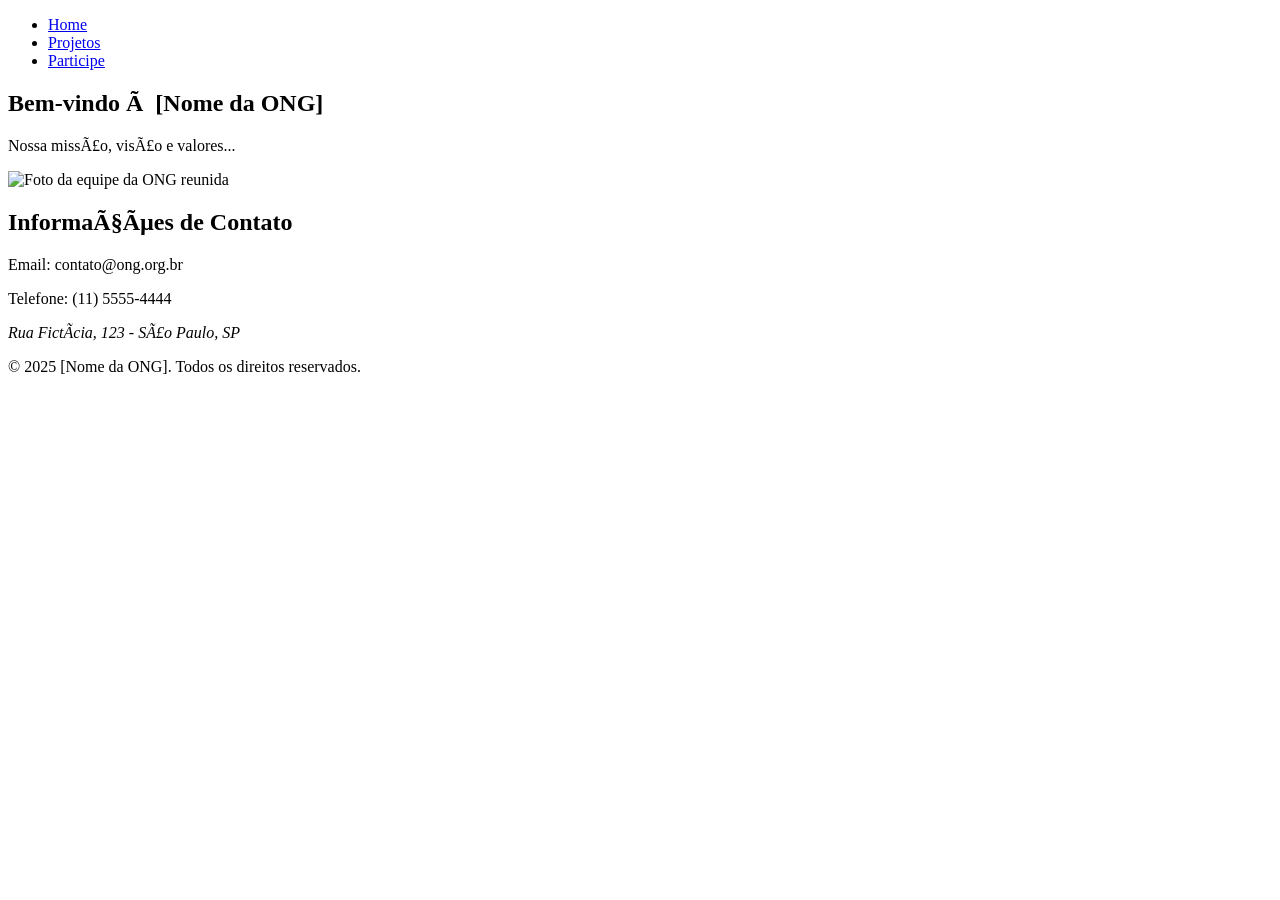
==== index.html @ a45cba8a "Entrega 1: Estrutura HTML e formulário" ====
<!DOCTYPE html>
<html lang="pt-BR">
<head>
    <meta charset="UTF-M">
    <meta name="viewport" content="width=device-width, initial-scale=1.0">
    <title>Nome da ONG - Página Inicial</title>
    </head>
<body>

    <header>
        <nav>
            <ul>
                <li><a href="index.html">Home</a></li>
                <li><a href="projetos.html">Projetos</a></li>
                <li><a href="cadastro.html">Participe</a></li>
            </ul>
        </nav>
    </header>

    <main>
        <section id="sobre">
            <h1>Bem-vindo à [Nome da ONG]</h1>
            <p>Nossa missão, visão e valores...</p>
            <img src="imagens/foto-equipe.jpg" alt="Foto da equipe da ONG reunida">
        </section>

        <section id="contato">
            <h2>Informações de Contato</h2>
            <p>Email: contato@ong.org.br</p>
            <p>Telefone: (11) 5555-4444</p>
            <address>
                Rua Fictícia, 123 - São Paulo, SP
            </address>
        </section>
    </main>

    <footer>
        <p>&copy; 2025 [Nome da ONG]. Todos os direitos reservados.</p>
        </footer>

</body>
</html>
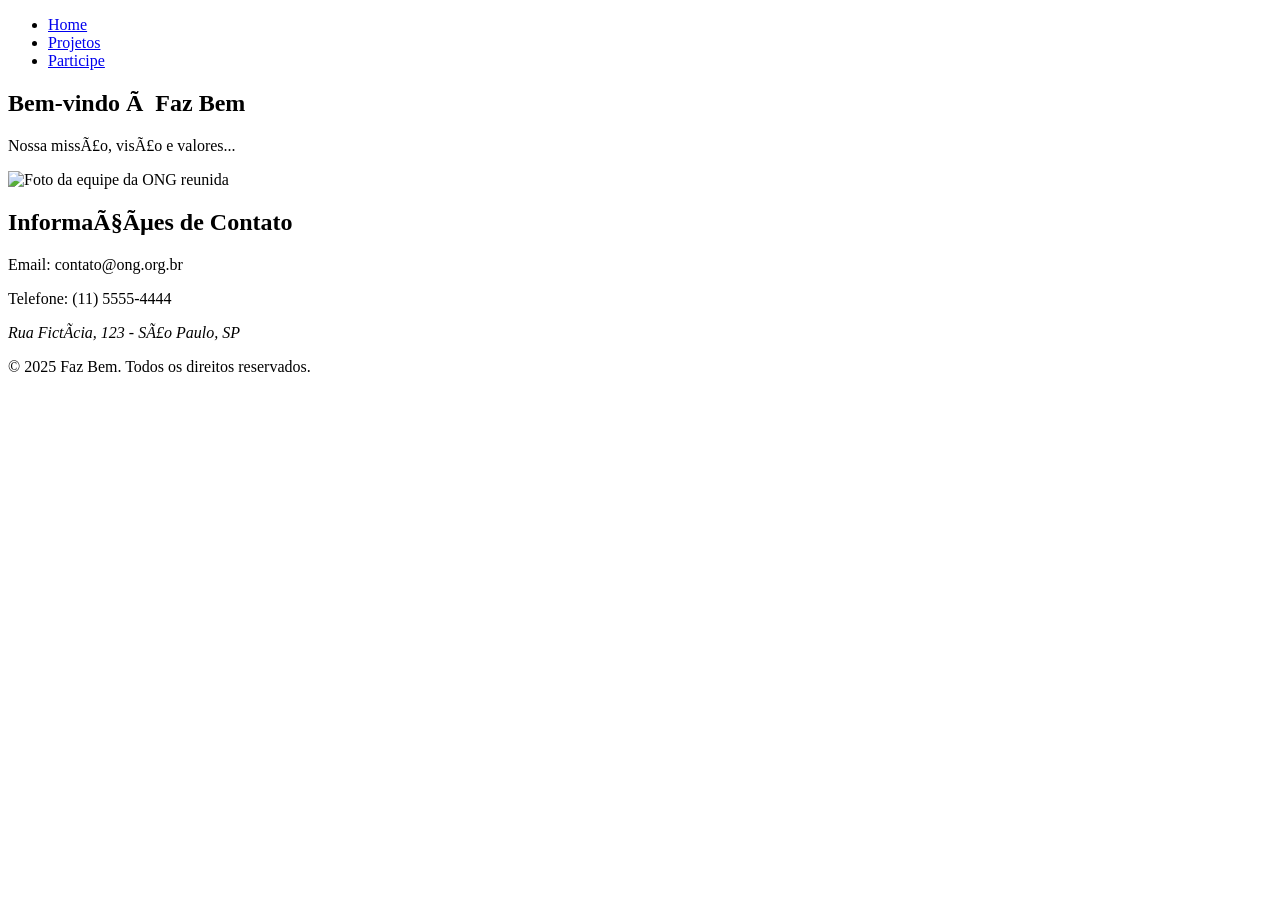
==== commit 63c36b3b: "Adiciona nome oficial da ONG nos arquivos HTML e faz o puload das imagens" ====
--- a/index.html
+++ b/index.html
@@ -3,7 +3,7 @@
 <head>
     <meta charset="UTF-M">
     <meta name="viewport" content="width=device-width, initial-scale=1.0">
-    <title>Nome da ONG - Página Inicial</title>
+    <title>Faz Bem - Página Inicial</title>
     </head>
 <body>
 
@@ -19,7 +19,7 @@
 
     <main>
         <section id="sobre">
-            <h1>Bem-vindo à [Nome da ONG]</h1>
+            <h1>Bem-vindo à Faz Bem</h1>
             <p>Nossa missão, visão e valores...</p>
             <img src="imagens/foto-equipe.jpg" alt="Foto da equipe da ONG reunida">
         </section>
@@ -35,7 +35,7 @@
     </main>
 
     <footer>
-        <p>&copy; 2025 [Nome da ONG]. Todos os direitos reservados.</p>
+        <p>&copy; 2025 Faz Bem. Todos os direitos reservados.</p>
         </footer>
 
 </body>
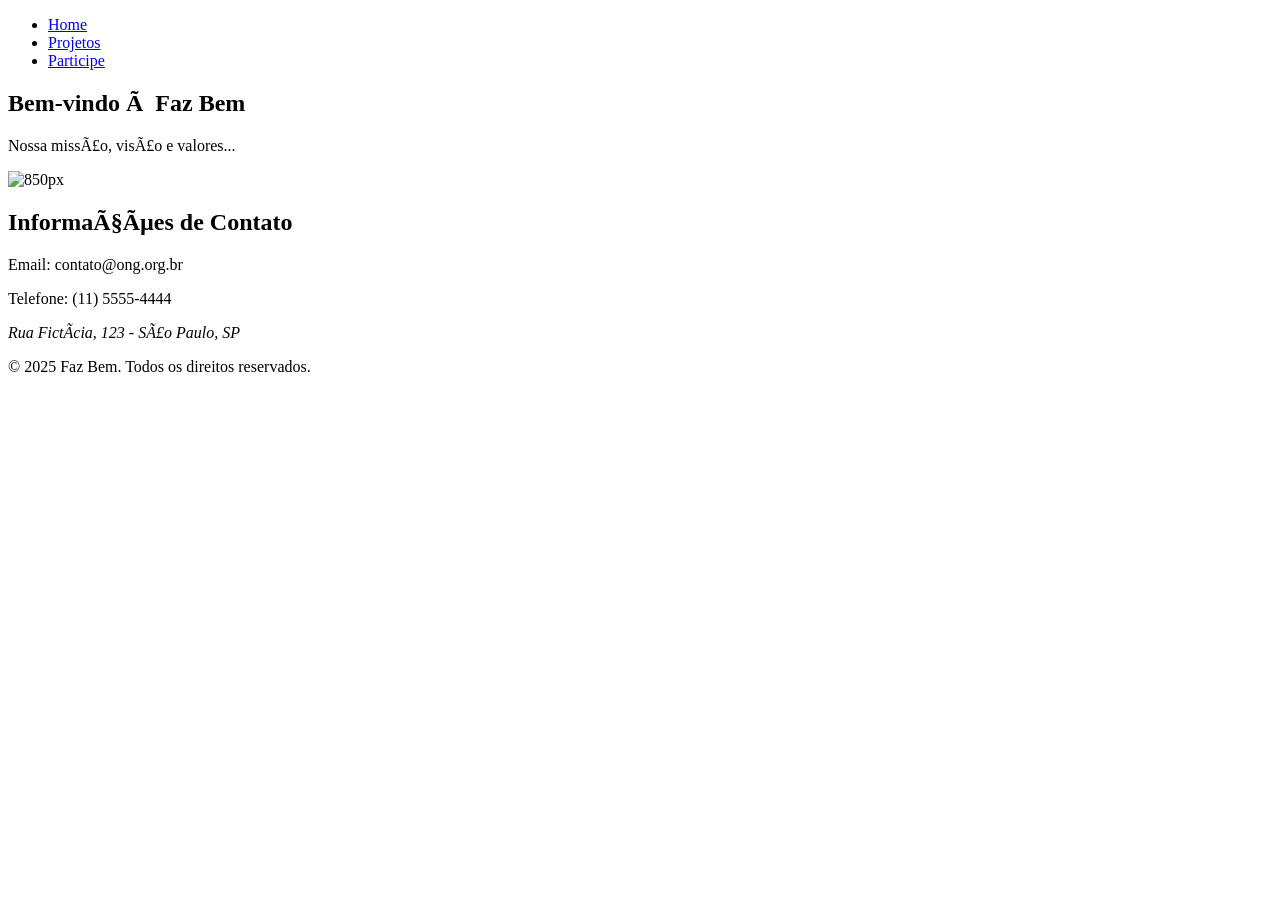
==== commit 99ca191d: "arrumei a altura das imagens" ====
--- a/index.html
+++ b/index.html
@@ -21,7 +21,7 @@
         <section id="sobre">
             <h1>Bem-vindo à Faz Bem</h1>
             <p>Nossa missão, visão e valores...</p>
-            <img src="imagens/foto-equipe.jpg" alt="Foto da equipe da ONG reunida">
+            <img src="../projeto-ong-atividade1/imagens/trabalhovoluntario.jpg" alt="850px">
         </section>
 
         <section id="contato">
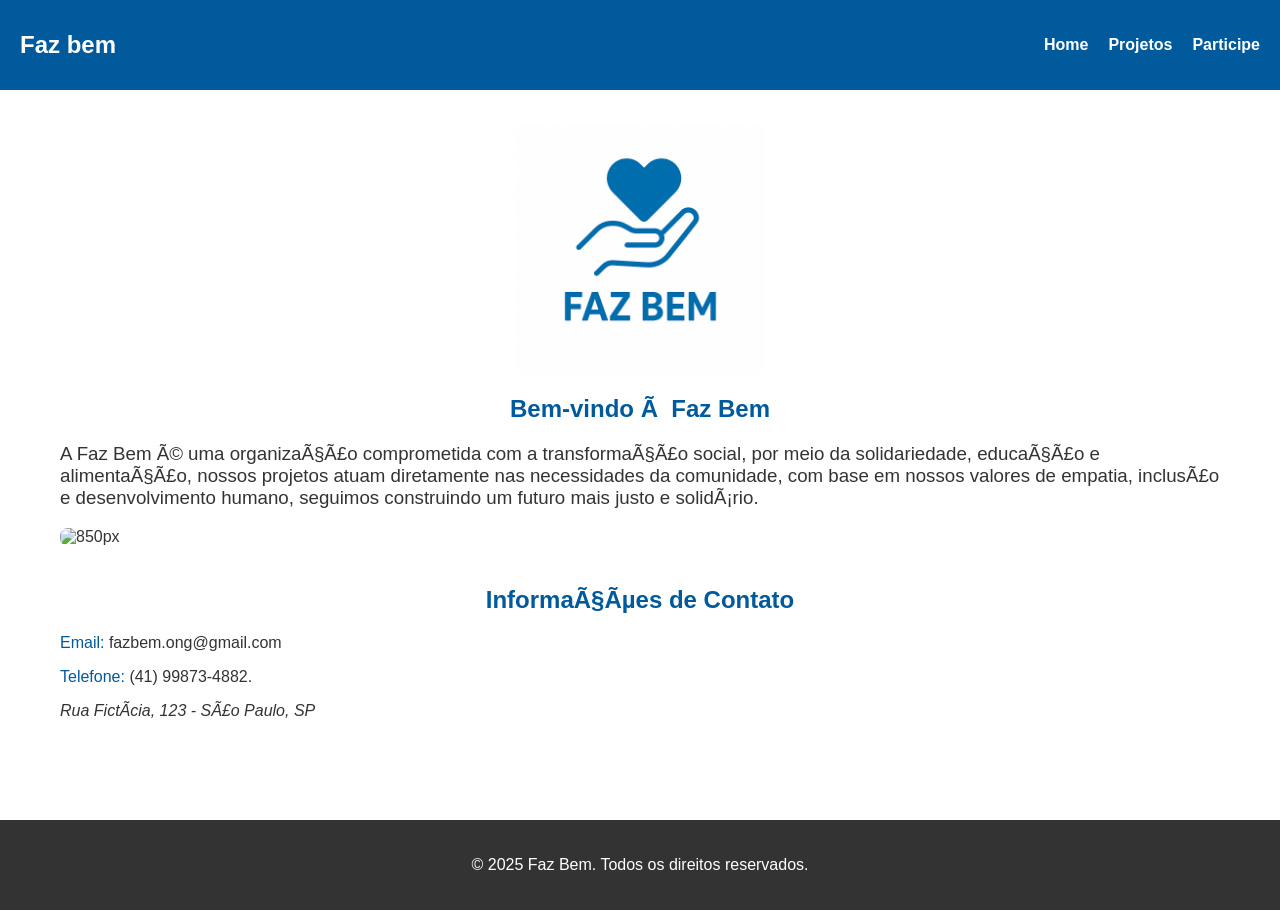
==== commit a7e22ddf: "front-end do site feito junto do sistema de formulario e cadastro" ====
--- a/index.html
+++ b/index.html
@@ -4,30 +4,35 @@
     <meta charset="UTF-M">
     <meta name="viewport" content="width=device-width, initial-scale=1.0">
     <title>Faz Bem - Página Inicial</title>
+    <link rel="stylesheet" href="css/style.css">
     </head>
 <body>
 
-    <header>
-        <nav>
-            <ul>
-                <li><a href="index.html">Home</a></li>
-                <li><a href="projetos.html">Projetos</a></li>
-                <li><a href="cadastro.html">Participe</a></li>
-            </ul>
-        </nav>
+       <header>
+        <h1 class="logo">Faz bem</h1> 
+            <nav>
+                <ul>
+                    <li><a href="index.html">Home</a></li>
+                    <li><a href="projetos.html">Projetos</a></li>
+                    <li><a href="cadastro.html">Participe</a></li> 
+                </ul>
+            </nav>
     </header>
 
+
     <main>
+        <img src="imagens/logofazbem.png" width="250px">
         <section id="sobre">
             <h1>Bem-vindo à Faz Bem</h1>
-            <p>Nossa missão, visão e valores...</p>
+            <h3> A Faz Bem é uma organização comprometida com a transformação social, por meio da solidariedade, educação e alimentação, nossos projetos atuam diretamente nas necessidades da comunidade, 
+                com base em nossos valores de empatia, inclusão e desenvolvimento humano, seguimos construindo um futuro mais justo e solidário.</h3>
             <img src="../projeto-ong-atividade1/imagens/trabalhovoluntario.jpg" alt="850px">
         </section>
 
         <section id="contato">
             <h2>Informações de Contato</h2>
-            <p>Email: contato@ong.org.br</p>
-            <p>Telefone: (11) 5555-4444</p>
+            <p><span>Email:</span> fazbem.ong@gmail.com</p>
+            <p><span>Telefone:</span> (41) 99873-4882.</p>
             <address>
                 Rua Fictícia, 123 - São Paulo, SP
             </address>
--- a/css/style.css
+++ b/css/style.css
@@ -0,0 +1,228 @@
+
+:root {
+    --cor-primaria: #005A9C;
+    --cor-secundaria: #005A9C;
+    --cor-texto: #333333;
+    --fonte-principal: 'Arial', sans-serif;
+}
+
+body {
+    font-family: var(--fonte-principal);
+    color: var(--cor-texto);
+    margin: 0;
+    padding: 0;
+    display: flex;
+    flex-direction: column;
+    min-height: 100vh; 
+}
+
+img {
+    max-width: 100%;
+    height: auto;
+}
+
+header {
+    background-color: var(--cor-primaria);
+    color: white;
+    padding: 15px 20px;
+    display: flex;
+    justify-content: space-between;
+    align-items: center;
+    width: 100%;
+    box-sizing: border-box; 
+}
+
+header .logo {
+    font-size: 1.5rem;
+    font-weight: bold;
+}
+
+nav ul {
+    list-style: none;
+    margin: 0;
+    padding: 0;
+    display: flex;
+}
+
+nav li {
+    margin-left: 20px;
+}
+
+nav a {
+    color: white;
+    text-decoration: none;
+    font-weight: bold;
+}
+
+nav a:hover {
+    text-decoration: underline;
+}
+
+main {
+    max-width: 1200px;
+    width: 100%; 
+    margin: 20px auto; 
+    padding: 0 20px;
+    flex-grow: 1; 
+    box-sizing: border-box;
+}
+
+main section {
+    margin-bottom: 40px;
+}
+
+main h1, main h2 {
+    color: var(--cor-primaria);
+    text-align: center;
+    margin-bottom: 20px;
+}
+
+main img {
+    border-radius: 8px;
+    display: block;
+    margin: 15px auto;
+}
+
+footer {
+    background-color: #333;
+    color: white;
+    text-align: center;
+    padding: 20px;
+    margin-top: 40px;
+    width: 100%;
+    box-sizing: border-box;
+}
+
+.projetos-container {
+    display: flex;
+    flex-wrap: wrap;
+    justify-content: center;
+    gap: 60px;
+}
+
+.projeto-card {
+    border: 1px solid #ddd;
+    border-radius: 8px;
+    overflow: hidden;
+    width: 100%; 
+    display: flex;
+    flex-direction: column;
+}
+
+.projeto-card img {
+    width: 100%;
+    height: 200px;
+    object-fit: cover;
+    margin: 0; 
+    border-radius: 0; 
+}
+
+.projeto-card h2 {
+    font-size: 1.25rem;
+    padding: 15px 15px 5px 15px;
+    text-align: left;
+}
+
+.projeto-card p {
+    padding: 0 15px 15px 15px;
+    flex-grow: 1; 
+}
+
+.cta-secao {
+    background-color: #f4f4f4;
+    border-radius: 8px;
+    padding: 30px;
+    text-align: center;
+    margin-top: 40px;
+}
+
+.cta-botao {
+    display: inline-block;
+    background-color: var(--cor-secundaria);
+    color: white;
+    padding: 12px 25px;
+    text-decoration: none;
+    font-weight: bold;
+    border-radius: 5px;
+    font-size: 1.1rem;
+    transition: background-color 0.3s ease;
+}
+
+.cta-botao:hover {
+    background-color: #1a78bb;
+}
+
+form fieldset {
+    border: 1px solid #ccc;
+    border-radius: 8px;
+    margin-bottom: 20px;
+    padding: 20px;
+}
+
+form fieldset legend {
+    font-size: 1.2rem;
+    font-weight: bold;
+    color: var(--cor-primaria);
+    padding: 0 10px; 
+}
+
+form label {
+    display: block;
+    margin-bottom: 5px;
+    font-weight: bold;
+}
+
+form input[type="text"],
+form input[type="email"],
+form input[type="tel"],
+form input[type="date"],
+form select {
+    width: 100%;
+    padding: 10px;
+    box-sizing: border-box;
+    border: 1px solid #ddd;
+    border-radius: 4px;
+    margin-bottom: 15px; 
+}
+
+@media (min-width: 768px) {
+    .projeto-card {
+        width: calc(50% - 10px);
+        max-width: none; 
+    }
+}
+
+@media (min-width: 1024px) {
+    .projeto-card {
+        width: calc(33.333% - 14px); 
+    }
+}
+
+p body {
+    font-family: Arial, Helvetica, sans-serif;
+    font-weight: 700;
+    color: #333;
+}
+
+.imagenslogo {
+  display: flex;
+  flex-direction: row; 
+
+  justify-content: flex-start; 
+
+  align-items: center; 
+}
+
+.imagenslogo img {
+  margin-right: 15px; 
+}
+
+span {
+    color: #005A9C;
+}
+
+h3 {
+    font-family: Arial, Helvetica, sans-serif;
+    font-weight: 500;
+    color: #333;
+}
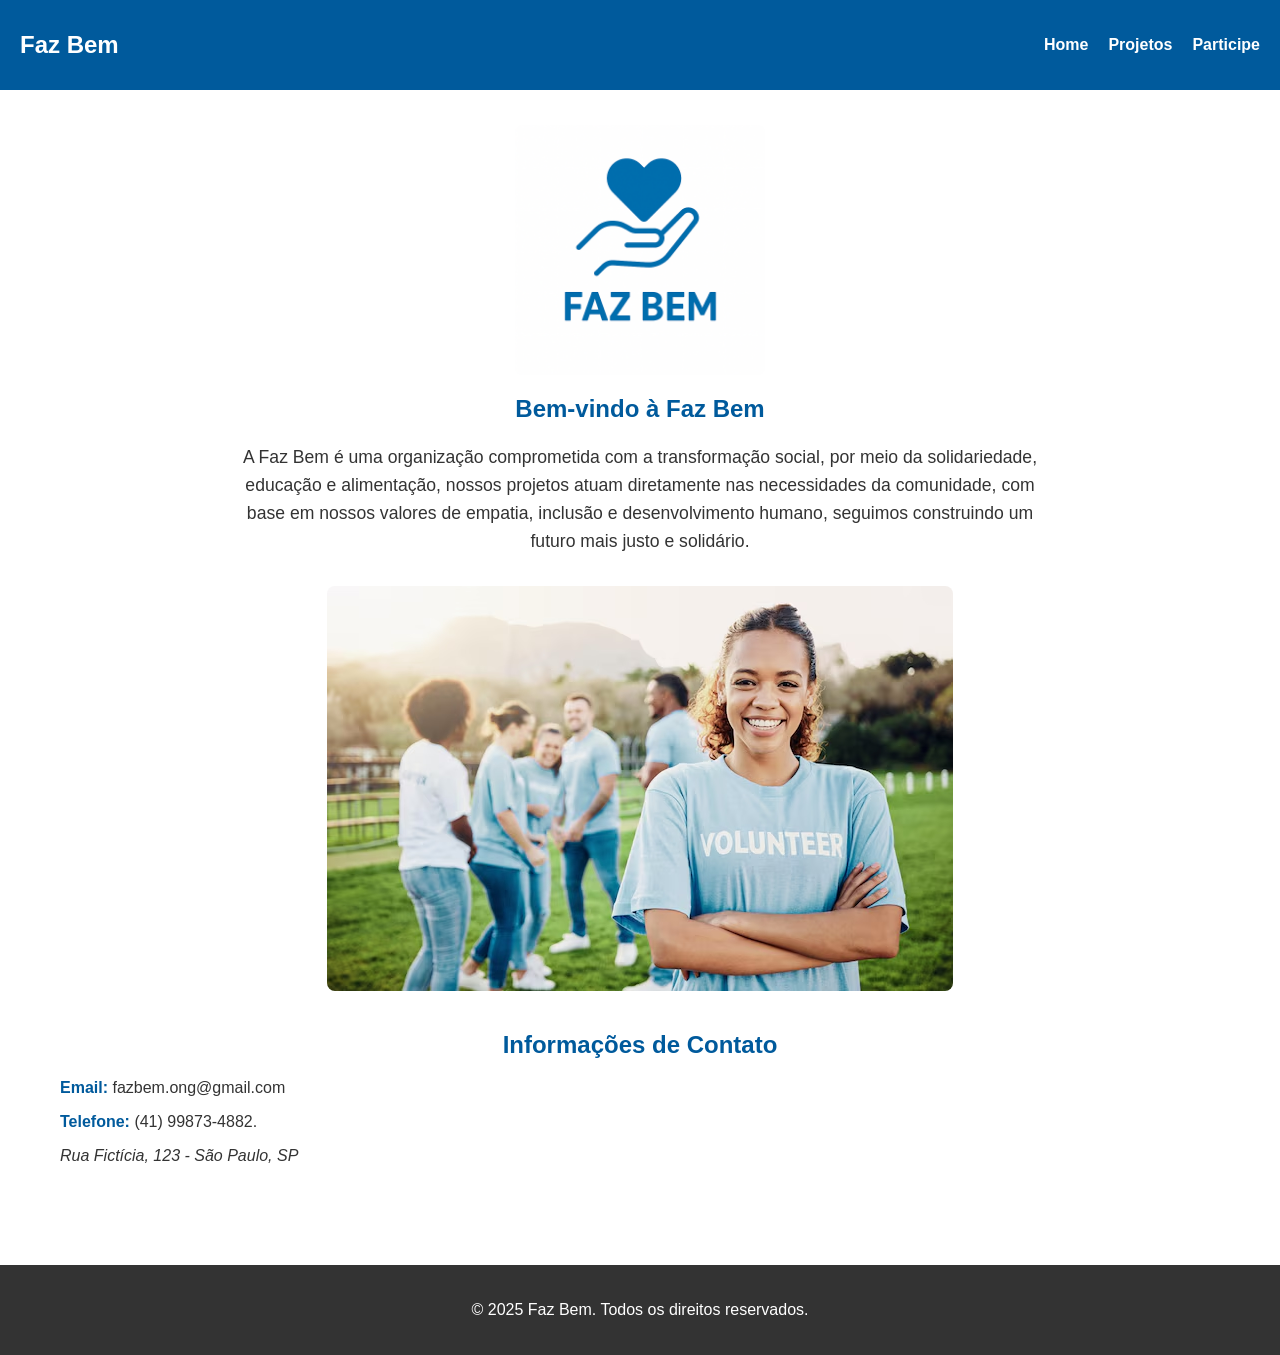
==== commit f9f7908a: "adicionado README profissional e main.js" ====
--- a/index.html
+++ b/index.html
@@ -1,32 +1,35 @@
 <!DOCTYPE html>
 <html lang="pt-BR">
 <head>
-    <meta charset="UTF-M">
+    <meta charset="UTF-8">
     <meta name="viewport" content="width=device-width, initial-scale=1.0">
     <title>Faz Bem - Página Inicial</title>
     <link rel="stylesheet" href="css/style.css">
-    </head>
+</head>
 <body>
 
-       <header>
-        <h1 class="logo">Faz bem</h1> 
-            <nav>
-                <ul>
-                    <li><a href="index.html">Home</a></li>
-                    <li><a href="projetos.html">Projetos</a></li>
-                    <li><a href="cadastro.html">Participe</a></li> 
-                </ul>
-            </nav>
+    <header>
+        <h1 class="logo">Faz Bem</h1> 
+        <nav>
+            <ul>
+                <li><a href="index.html">Home</a></li>
+                <li><a href="projetos.html">Projetos</a></li>
+                <li><a href="cadastro.html">Participe</a></li> 
+            </ul>
+        </nav>
     </header>
 
-
     <main>
-        <img src="imagens/logofazbem.png" width="250px">
         <section id="sobre">
+            <img src="imagens/logofazbem.png" width="250" alt="Logo da ONG Faz Bem">
             <h1>Bem-vindo à Faz Bem</h1>
-            <h3> A Faz Bem é uma organização comprometida com a transformação social, por meio da solidariedade, educação e alimentação, nossos projetos atuam diretamente nas necessidades da comunidade, 
-                com base em nossos valores de empatia, inclusão e desenvolvimento humano, seguimos construindo um futuro mais justo e solidário.</h3>
-            <img src="../projeto-ong-atividade1/imagens/trabalhovoluntario.jpg" alt="850px">
+            
+            <p class="missao">
+                A Faz Bem é uma organização comprometida com a transformação social, por meio da solidariedade, educação e alimentação, nossos projetos atuam diretamente nas necessidades da comunidade, 
+                com base em nossos valores de empatia, inclusão e desenvolvimento humano, seguimos construindo um futuro mais justo e solidário.
+            </p>
+            
+            <img src="imagens/trabalhovoluntario.jpg" alt="Grupo de voluntários trabalhando juntos e sorrindo">
         </section>
 
         <section id="contato">
@@ -41,7 +44,7 @@
 
     <footer>
         <p>&copy; 2025 Faz Bem. Todos os direitos reservados.</p>
-        </footer>
+    </footer>
 
 </body>
 </html>
--- a/css/style.css
+++ b/css/style.css
@@ -1,4 +1,3 @@
-
 :root {
     --cor-primaria: #005A9C;
     --cor-secundaria: #005A9C;
@@ -13,7 +12,7 @@
     padding: 0;
     display: flex;
     flex-direction: column;
-    min-height: 100vh; 
+    min-height: 100vh;
 }
 
 img {
@@ -21,6 +20,11 @@
     height: auto;
 }
 
+span {
+    color: var(--cor-primaria);
+    font-weight: bold;
+}
+
 header {
     background-color: var(--cor-primaria);
     color: white;
@@ -29,7 +33,7 @@
     justify-content: space-between;
     align-items: center;
     width: 100%;
-    box-sizing: border-box; 
+    box-sizing: border-box;
 }
 
 header .logo {
@@ -60,10 +64,10 @@
 
 main {
     max-width: 1200px;
-    width: 100%; 
-    margin: 20px auto; 
+    width: 100%;
+    margin: 20px auto;
     padding: 0 20px;
-    flex-grow: 1; 
+    flex-grow: 1;
     box-sizing: border-box;
 }
 
@@ -81,6 +85,17 @@
     border-radius: 8px;
     display: block;
     margin: 15px auto;
+}
+
+.missao {
+    font-family: Arial, Helvetica, sans-serif;
+    font-weight: 500;
+    color: #333;
+    font-size: 1.1rem;
+    line-height: 1.6;
+    text-align: center;
+    max-width: 800px; 
+    margin: 15px auto 30px auto; 
 }
 
 footer {
@@ -104,7 +119,7 @@
     border: 1px solid #ddd;
     border-radius: 8px;
     overflow: hidden;
-    width: 100%; 
+    width: 100%;
     display: flex;
     flex-direction: column;
 }
@@ -113,8 +128,8 @@
     width: 100%;
     height: 200px;
     object-fit: cover;
-    margin: 0; 
-    border-radius: 0; 
+    margin: 0;
+    border-radius: 0;
 }
 
 .projeto-card h2 {
@@ -125,7 +140,7 @@
 
 .projeto-card p {
     padding: 0 15px 15px 15px;
-    flex-grow: 1; 
+    flex-grow: 1;
 }
 
 .cta-secao {
@@ -149,7 +164,7 @@
 }
 
 .cta-botao:hover {
-    background-color: #1a78bb;
+    background-color: #1a8fe2; 
 }
 
 form fieldset {
@@ -163,7 +178,7 @@
     font-size: 1.2rem;
     font-weight: bold;
     color: var(--cor-primaria);
-    padding: 0 10px; 
+    padding: 0 10px;
 }
 
 form label {
@@ -182,47 +197,44 @@
     box-sizing: border-box;
     border: 1px solid #ddd;
     border-radius: 4px;
-    margin-bottom: 15px; 
+    margin-bottom: 15px;
+}
+
+form .cta-botao {
+    border: none;
+    cursor: pointer;
 }
 
 @media (min-width: 768px) {
     .projeto-card {
         width: calc(50% - 10px);
-        max-width: none; 
+        max-width: none;
     }
 }
 
 @media (min-width: 1024px) {
     .projeto-card {
-        width: calc(33.333% - 14px); 
-    }
-}
-
-p body {
-    font-family: Arial, Helvetica, sans-serif;
-    font-weight: 700;
-    color: #333;
-}
-
-.imagenslogo {
-  display: flex;
-  flex-direction: row; 
-
-  justify-content: flex-start; 
-
-  align-items: center; 
-}
-
-.imagenslogo img {
-  margin-right: 15px; 
-}
-
-span {
-    color: #005A9C;
-}
-
-h3 {
-    font-family: Arial, Helvetica, sans-serif;
-    font-weight: 500;
-    color: #333;
+        width: calc(33.333% - 14px);
+    }
+}
+
+.step {
+    display: none; 
+    transition: all .3s ease;
+}
+
+.step.active {
+    display: block;
+    animation: fade .4s ease-in;
+}
+
+@keyframes fade {
+    from {
+        opacity: 0;
+        transform: translateY(10px);
+    }
+    to {
+        opacity: 1;
+        transform: translateY(0);
+    }
 }
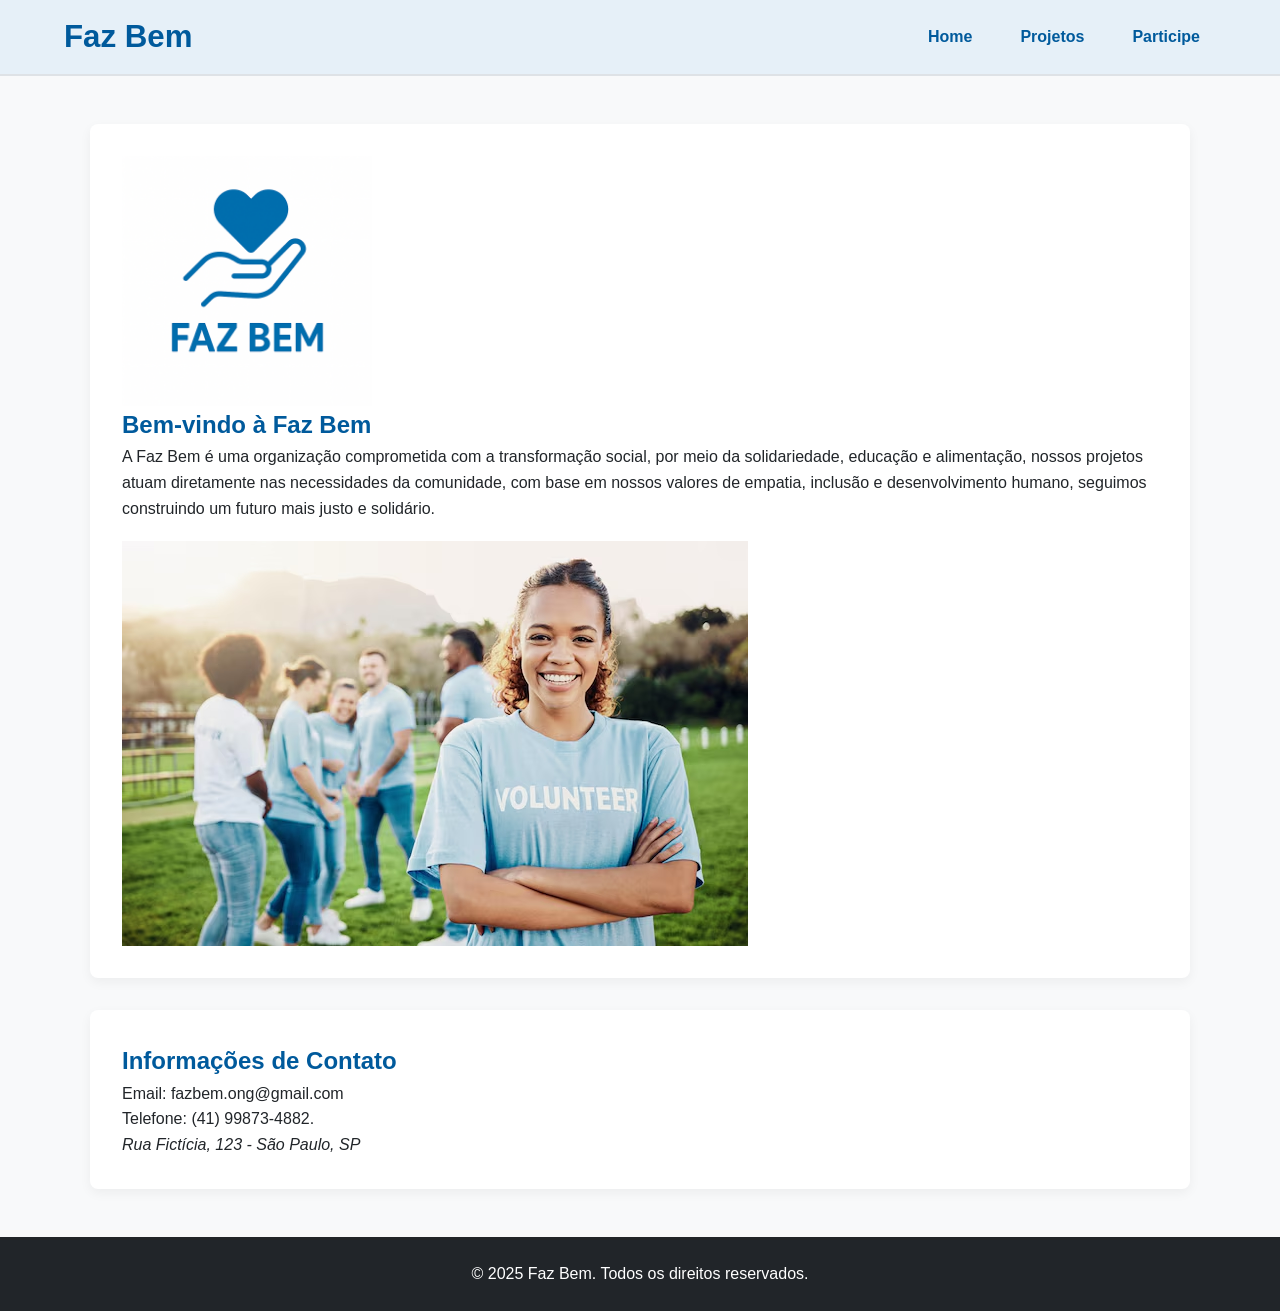
==== commit 7c2d75a3: "feito toda parte de javascript e versionamento de codigo" ====
--- a/index.html
+++ b/index.html
@@ -7,10 +7,16 @@
     <link rel="stylesheet" href="css/style.css">
 </head>
 <body>
-
     <header>
         <h1 class="logo">Faz Bem</h1> 
-        <nav>
+        
+        <button id="btn-mobile" 
+                aria-expanded="false" 
+                aria-controls="main-nav" 
+                aria-label="Abrir menu">
+            <span id="hamburger"></span> </button>
+
+        <nav id="main-nav">
             <ul>
                 <li><a href="index.html">Home</a></li>
                 <li><a href="projetos.html">Projetos</a></li>
@@ -46,5 +52,7 @@
         <p>&copy; 2025 Faz Bem. Todos os direitos reservados.</p>
     </footer>
 
+    <script src="js/main.js"></script>
+
 </body>
 </html>
--- a/css/style.css
+++ b/css/style.css
@@ -1,240 +1,429 @@
 :root {
-    --cor-primaria: #005A9C;
-    --cor-secundaria: #005A9C;
-    --cor-texto: #333333;
-    --fonte-principal: 'Arial', sans-serif;
+    --cor-sucesso: #28a745;  
+    --cor-erro: #dc3545;    
+    --cor-aviso: #ffc107;
+    --cor-primaria: #005A9C;     
+    --cor-primaria-light: #E6F0F8; 
+    
+    --cor-secundaria: #2E8B57;   
+    --cor-secundaria-dark: #256F45; 
+    --cor-neutra-900: #212529; 
+    --cor-neutra-700: #495057;   
+    --cor-neutra-300: #DEE2E6;  
+    --cor-neutra-100: #FFFFFF;  
+    --cor-neutra-050: #f8f9fa;
+
+    --espaco-xs: 8px; 
+    --espaco-sm: 16px; 
+    --espaco-md: 24px; 
+    --espaco-lg: 32px; 
+    --espaco-xl: 48px; 
+    --espaco-xxl: 64px;
+
+    --fonte-principal: 'Roboto', sans-serif; 
+    --fonte-destaque: 'Montserrat', sans-serif; 
+
+    --fonte-xxl: 3.052rem; 
+    --fonte-xl:  2.441rem;  
+    --fonte-lg:  1.953rem;  
+    --fonte-md:  1.563rem;  
+    --fonte-sm:  1.25rem;   
+    --fonte-base: 1rem;    
+    --fonte-xs:  0.8rem;   
+}
+
+* {
+    margin: 0;
+    padding: 0;
+    box-sizing: border-box;
 }
 
 body {
     font-family: var(--fonte-principal);
-    color: var(--cor-texto);
-    margin: 0;
-    padding: 0;
-    display: flex;
-    flex-direction: column;
-    min-height: 100vh;
+    font-size: var(--fonte-base);
+    line-height: 1.6;
+    color: var(--cor-neutra-900);
+    background-color: var(--cor-neutra-050); 
+}
+
+body h1 {
+    color: #005A9C;
+}
+
+body h2 {
+    color: #005A9C;
 }
 
 img {
     max-width: 100%;
     height: auto;
-}
-
-span {
+    display: block;
+}
+
+a {
     color: var(--cor-primaria);
-    font-weight: bold;
-}
-
-header {
-    background-color: var(--cor-primaria);
-    color: white;
-    padding: 15px 20px;
-    display: flex;
-    justify-content: space-between;
-    align-items: center;
-    width: 100%;
-    box-sizing: border-box;
-}
-
-header .logo {
-    font-size: 1.5rem;
-    font-weight: bold;
-}
-
-nav ul {
-    list-style: none;
-    margin: 0;
-    padding: 0;
-    display: flex;
-}
-
-nav li {
-    margin-left: 20px;
-}
-
-nav a {
-    color: white;
     text-decoration: none;
-    font-weight: bold;
-}
-
-nav a:hover {
+    transition: color 0.3s ease;
+}
+
+a:hover {
+    color: var(--cor-secundaria);
     text-decoration: underline;
 }
 
-main {
-    max-width: 1200px;
-    width: 100%;
-    margin: 20px auto;
-    padding: 0 20px;
-    flex-grow: 1;
-    box-sizing: border-box;
-}
-
-main section {
-    margin-bottom: 40px;
-}
-
-main h1, main h2 {
-    color: var(--cor-primaria);
-    text-align: center;
-    margin-bottom: 20px;
-}
-
-main img {
-    border-radius: 8px;
-    display: block;
-    margin: 15px auto;
-}
-
-.missao {
-    font-family: Arial, Helvetica, sans-serif;
-    font-weight: 500;
-    color: #333;
-    font-size: 1.1rem;
-    line-height: 1.6;
-    text-align: center;
-    max-width: 800px; 
-    margin: 15px auto 30px auto; 
-}
-
-footer {
-    background-color: #333;
-    color: white;
-    text-align: center;
-    padding: 20px;
-    margin-top: 40px;
-    width: 100%;
-    box-sizing: border-box;
-}
-
-.projetos-container {
-    display: flex;
-    flex-wrap: wrap;
-    justify-content: center;
-    gap: 60px;
-}
-
-.projeto-card {
-    border: 1px solid #ddd;
-    border-radius: 8px;
-    overflow: hidden;
-    width: 100%;
+.container {
+    width: 90%;
+    max-width: 1100px;
+    margin: 0 auto;
+    padding: var(--espaco-lg) 0;
+}
+
+.pagina-header {
+    grid-column: 1 / -1; 
     display: flex;
     flex-direction: column;
-}
-
-.projeto-card img {
-    width: 100%;
-    height: 200px;
-    object-fit: cover;
-    margin: 0;
-    border-radius: 0;
-}
-
-.projeto-card h2 {
-    font-size: 1.25rem;
-    padding: 15px 15px 5px 15px;
-    text-align: left;
-}
-
-.projeto-card p {
-    padding: 0 15px 15px 15px;
-    flex-grow: 1;
-}
-
-.cta-secao {
-    background-color: #f4f4f4;
-    border-radius: 8px;
-    padding: 30px;
+    align-items: center;
+    gap: var(--espaco-md);
+    padding-bottom: var(--espaco-lg);
+    border-bottom: 2px solid var(--cor-neutra-300);
+}
+
+.missao {
+    margin-bottom: 20px;
+}
+
+.pagina-header h1 {
+    font-size: var(--fonte-xxl); 
+    color: var(--cor-primaria);
+}
+header {
+    background-color: var(--cor-primaria-light);
+    border-bottom: 2px solid var(--cor-neutra-300);
+    padding: 0 5%; 
+    display: flex;
+    flex-direction: row; 
+    justify-content: space-between; 
+    align-items: center;
+    min-height: 76px; 
+    position: relative; 
+}
+
+header .logo {
+    font-family: var(--fonte-destaque);
+    font-size: var(--fonte-lg);
+    color: var(--cor-primaria);
+}
+
+header nav ul {
+    list-style: none;
+    display: flex;
+    gap: var(--espaco-xs);
+}
+
+header nav li a {
+    font-weight: bold;
+    padding: var(--espaco-xs) var(--espaco-sm);
+}
+
+footer {
     text-align: center;
-    margin-top: 40px;
-}
-
+    padding: var(--espaco-md);
+    background-color: var(--cor-neutra-900);
+    color: var(--cor-neutra-100);
+    margin-top: 0; 
+}
 .cta-botao {
     display: inline-block;
-    background-color: var(--cor-secundaria);
-    color: white;
-    padding: 12px 25px;
+    background-color: var(--cor-secundaria); 
+    color: var(--cor-neutra-100); 
+    padding: var(--espaco-sm) var(--espaco-lg);
+    font-family: var(--fonte-destaque);
+    font-size: var(--fonte-base);
+    font-weight: bold;
     text-decoration: none;
-    font-weight: bold;
-    border-radius: 5px;
-    font-size: 1.1rem;
-    transition: background-color 0.3s ease;
+    border: none;
+    border-radius: var(--espaco-xs);
+    cursor: pointer;
+    text-align: center;
+    transition: background-color 0.3s ease, transform 0.2s ease, box-shadow 0.3s ease;
+    margin-top: 10px;
 }
 
 .cta-botao:hover {
-    background-color: #1a8fe2; 
-}
-
-form fieldset {
-    border: 1px solid #ccc;
-    border-radius: 8px;
-    margin-bottom: 20px;
-    padding: 20px;
-}
-
-form fieldset legend {
-    font-size: 1.2rem;
+    background-color: var(--cor-secundaria-dark); 
+    transform: translateY(-3px);
+    box-shadow: 0 4px 10px rgba(0,0,0,0.1);
+    text-decoration: none;
+}
+
+.cta-botao:focus {
+    outline: 3px solid var(--cor-primaria);
+    outline-offset: 3px;
+    background-color: var(--cor-secundaria-dark);
+}
+
+.cta-botao:active {
+    transform: translateY(1px); 
+    box-shadow: none;
+}
+
+.cta-botao:disabled {
+    background-color: var(--cor-neutra-300);
+    color: var(--cor-neutra-700);
+    cursor: not-allowed;
+    transform: none;
+    box-shadow: none;
+}
+
+fieldset {
+    border: 1px solid var(--cor-neutra-300);
+    border-radius: var(--espaco-xs);
+    padding: var(--espaco-lg);
+    display: flex;
+    flex-direction: column;
+    gap: var(--espaco-md); 
+}
+
+legend {
+    font-size: var(--fonte-md);
     font-weight: bold;
     color: var(--cor-primaria);
-    padding: 0 10px;
-}
-
-form label {
+    padding: 0 var(--espaco-xs);
+    margin-left: var(--espaco-sm);
+}
+
+form div {
+    display: flex;
+    flex-direction: column;
+    gap: var(--espaco-xs);
+}
+
+label {
+    font-weight: bold;
+    color: var(--cor-neutra-700);
+}
+
+input[type="text"],
+input[type="email"],
+input[type="date"],
+input[type="tel"],
+select {
+    width: 100%;
+    padding: var(--espaco-sm);
+    font-size: var(--fonte-base);
+    font-family: var(--fonte-principal);
+    color: var(--cor-neutra-900);
+    border: 1px solid var(--cor-neutra-300);
+    border-radius: var(--espaco-xs);
+    background-color: var(--cor-neutra-100);
+    transition: border-color 0.3s ease, box-shadow 0.3s ease;
+}
+
+input:focus,
+select:focus {
+    border-color: var(--cor-primaria);
+    box-shadow: 0 0 0 3px var(--cor-primaria-light);
+    outline: none;
+}
+
+input:required:valid,
+select:required:valid {
+    border-color: var(--cor-sucesso);
+}
+
+input:required:invalid:focus,
+select:required:invalid:focus {
+    border-color: var(--cor-erro);
+    box-shadow: 0 0 0 3px rgba(220, 53, 69, 0.2); 
+}
+
+form button[type="submit"] {
+    margin-top: var(--espaco-md);
+
+}
+
+#btn-mobile {
+     display: block;
+     background: none;
+    border: none;
+    padding: var(--espaco-xs);
+    cursor: pointer;
+    position: fixed;
+    top: 15px; 
+    right: 5%; 
+    z-index: 1100; 
+}
+
+#hamburger {
     display: block;
-    margin-bottom: 5px;
-    font-weight: bold;
-}
-
-form input[type="text"],
-form input[type="email"],
-form input[type="tel"],
-form input[type="date"],
-form select {
+    width: 24px; 
+    height: 3px; 
+    background-color: var(--cor-primaria);
+    position: relative;
+    transition: background-color 0.3s ease;
+}
+
+#hamburger::before,
+#hamburger::after {
+    content: '';
+    position: absolute;
     width: 100%;
-    padding: 10px;
-    box-sizing: border-box;
-    border: 1px solid #ddd;
-    border-radius: 4px;
-    margin-bottom: 15px;
-}
-
-form .cta-botao {
-    border: none;
-    cursor: pointer;
+    height: 3px;
+    background-color: var(--cor-primaria);
+    left: 0;
+    transition: transform 0.3s ease;
+}
+
+#hamburger::before {
+    transform: translateY(-8px); 
+}
+
+#hamburger::after {
+    transform: translateY(8px); 
+}
+
+main {
+    display: grid;
+    grid-template-columns: repeat(12, 1fr);
+    column-gap: var(--espaco-md);
+    row-gap: var(--espaco-lg); 
+    width: 90%;
+    max-width: 1100px;
+    margin: var(--espaco-xl) auto;
+}
+
+#main-nav {
+
+    position: fixed; 
+    top: 0;
+    right: 0;
+    height: 100vh;
+    width: 75%; 
+    max-width: 320px; 
+    display: block; 
+    transform: translateX(100%);
+    visibility: hidden;
+    transition: transform 0.4s ease-in-out, visibility 0.4s;
+    background-color: var(--cor-primaria-light);
+    border-left: 2px solid var(--cor-neutra-300); 
+    z-index: 1000; 
+}
+
+#main-nav.active {
+    transform: translateX(0); 
+    visibility: visible;
+}
+
+#main-nav ul {
+    flex-direction: column;
+    align-items: flex-start;
+    gap: 0;
+}
+
+#main-nav li a {
+    padding: var(--espaco-sm) var(--espaco-md);
+    width: 100%;
+    border-bottom: 1px solid var(--cor-neutra-300);
+    border-radius: 0;
+}
+#main-nav li a:hover {
+    background-color: rgba(0, 90, 156, 0.1);
+}
+
+#btn-mobile[aria-expanded="true"] #hamburger {
+    background-color: transparent; 
+}
+#btn-mobile[aria-expanded="true"] #hamburger::before {
+    transform: translateY(0px) rotate(45deg);
+}
+#btn-mobile[aria-expanded="true"] #hamburger::after {
+    transform: translateY(0px) rotate(-45deg); 
 }
 
 @media (min-width: 768px) {
-    .projeto-card {
-        width: calc(50% - 10px);
-        max-width: none;
+
+    #btn-mobile {
+        display: none; 
+        position: static; 
     }
-}
-
-@media (min-width: 1024px) {
-    .projeto-card {
-        width: calc(33.333% - 14px);
+
+    #main-nav {
+         display: block; 
+        position: static; 
+        width: auto;
+        height: auto; 
+        background: none;
+        border: none;
+        transform: none; 
+        visibility: visible; 
     }
-}
-
-.step {
-    display: none; 
-    transition: all .3s ease;
-}
-
-.step.active {
-    display: block;
-    animation: fade .4s ease-in;
-}
-
-@keyframes fade {
-    from {
-        opacity: 0;
-        transform: translateY(10px);
+  
+     #main-nav ul {
+        flex-direction: row; 
+        gap: var(--espaco-sm);
+     }
+
+    #main-nav li a {
+        width: auto;
+        border: none;
+        border-radius: var(--espaco-xs);
+        padding: var(--espaco-xs) var(--espaco-sm);
     }
-    to {
-        opacity: 1;
-        transform: translateY(0);
-    }
-}+}
+
+#sobre, 
+#contato,
+.pagina-header,
+form {
+    grid-column: 1 / -1; 
+    background-color: var(--cor-neutra-100); 
+    padding: var(--espaco-lg);
+    border-radius: var(--espaco-xs);
+    box-shadow: 0 4px 12px rgba(0,0,0,0.05); 
+}
+
+.projetos-container {
+    grid-column: 1 / -1;
+    display: grid;
+    grid-template-columns: 1fr;
+    gap: var(--espaco-lg);
+    background: none; 
+    padding: 0;
+    box-shadow: none;
+}
+
+.projeto-card {
+    background-color: var(--cor-neutra-100);
+    border: 1px solid var(--cor-neutra-300);
+    border-radius: var(--espaco-xs);
+    box-shadow: 0 4px 12px rgba(0,0,0,0.05);
+    overflow: hidden;
+    transition: transform 0.3s ease, box-shadow 0.3s ease;
+}
+
+.projeto-card img {
+    margin-bottom: 10px;
+}
+
+.projeto-card:hover {
+    transform: translateY(-5px);
+    box-shadow: 0 8px 16px rgba(0,0,0,0.1);
+}
+
+.cta-secao {
+    grid-column: 1 / -1; 
+    text-align: center;
+    padding: var(--espaco-lg);
+    border-radius: var(--espaco-xs);
+    box-shadow: 0 4px 12px rgba(0,0,0,0.05);
+}
+
+#voluntariado {
+    background-color: var(--cor-primaria-light);
+    margin-top: 20px;
+}
+#doacoes {
+    background-color: var(--cor-neutra-300);
+    margin-top: 20px;
+}
+
